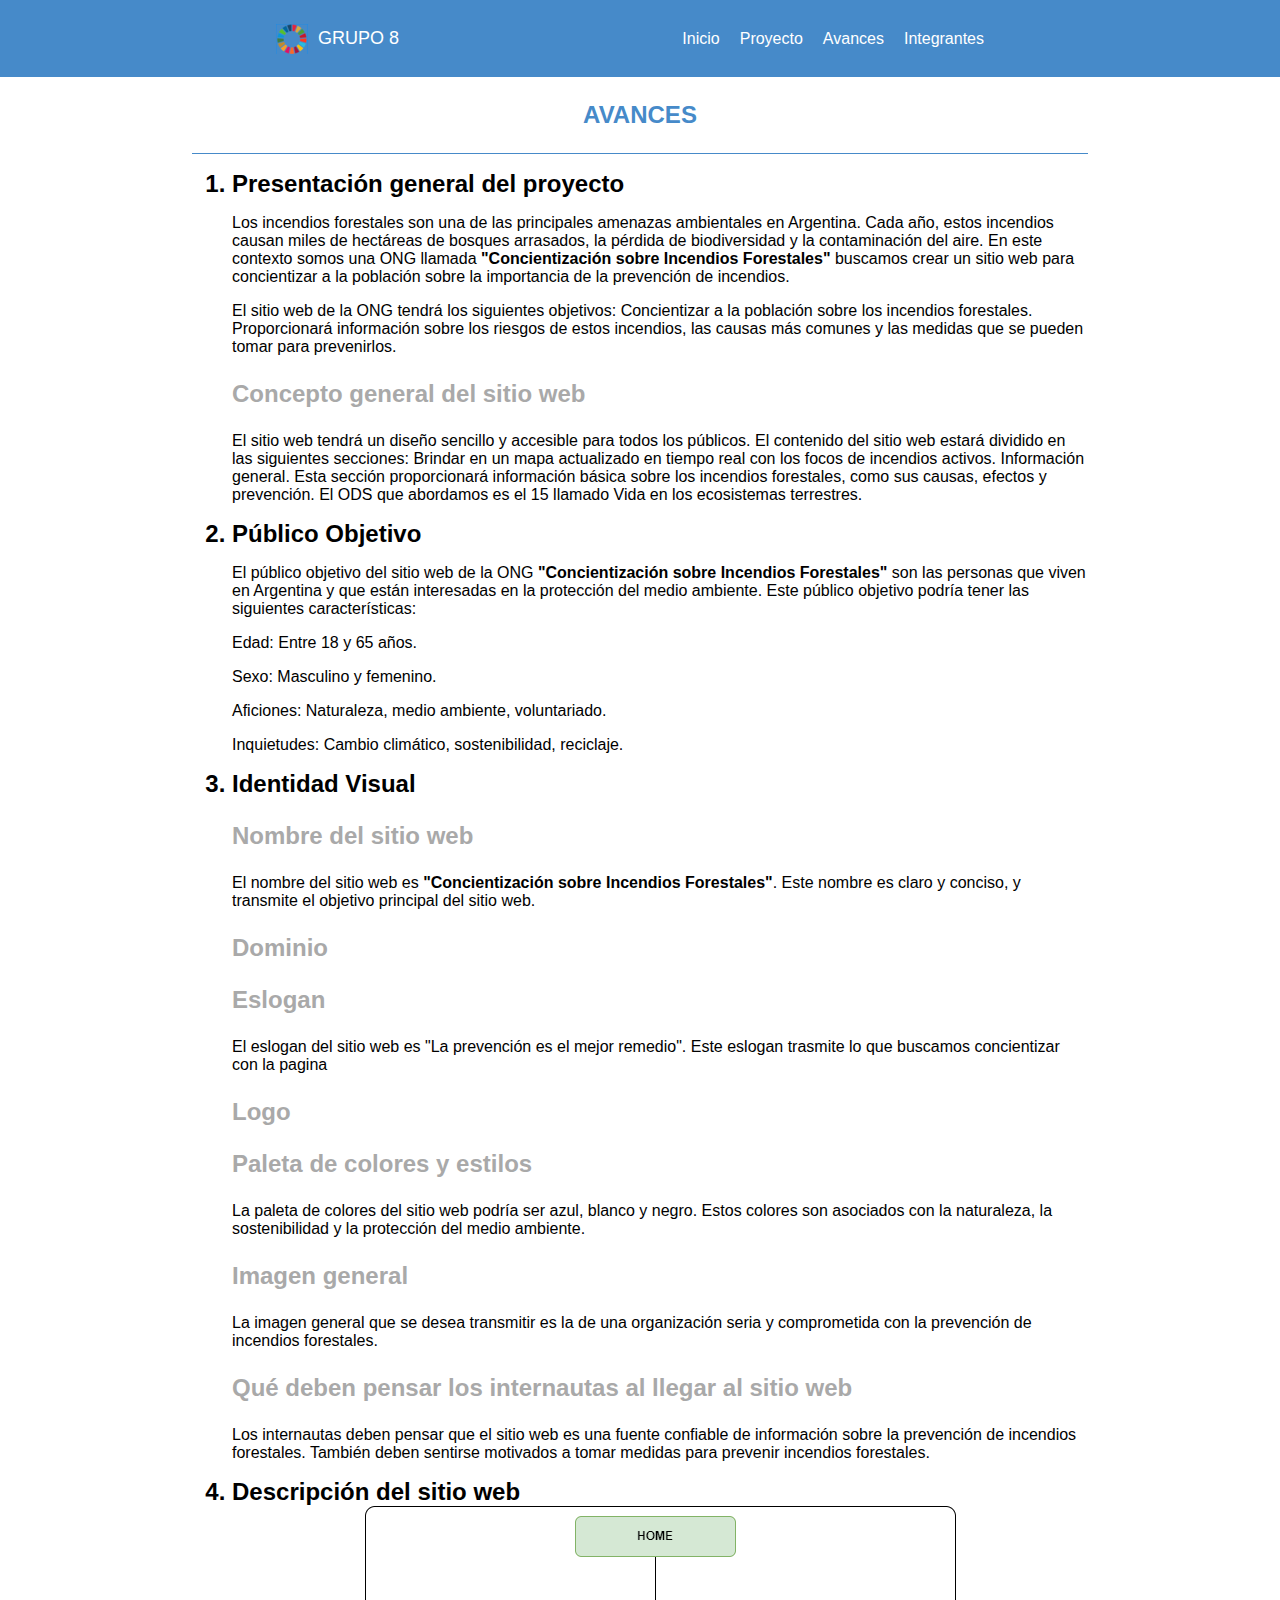
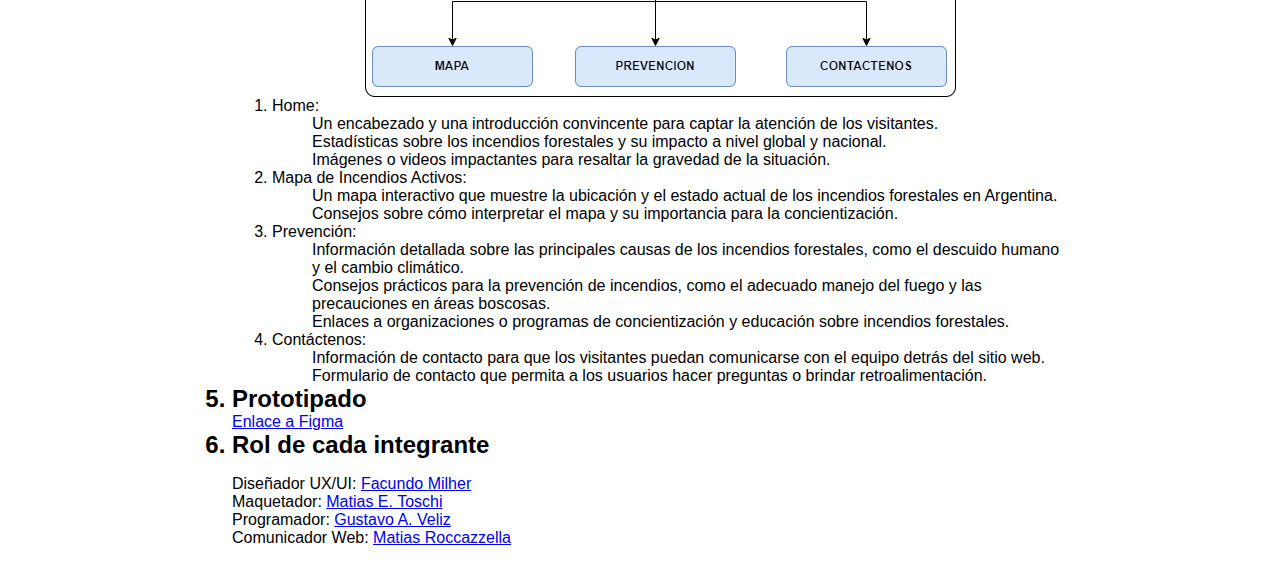
==== pages/avances.html @ ac9d6cea "Se completa seccion avances" ====
<!DOCTYPE html>
<html lang="es">
<head>
    <meta charset="UTF-8">
    <meta name="viewport" content="width=device-width, initial-scale=1.0">
    <meta name="description" content="Trabajo practico grupal, para la materia de diseño y desarrollo web">
    <meta name="keywords" content="diseño web, diseño grafico, trabajo practico, web">
    <meta name="author" content="Grupo 8">

    <title>Grupo 8 - Integrantes</title>

    <link rel="shortcut icon" href="../assets/logo_sustentable.ico">
    <link rel="stylesheet" href="../css/estilos.css">
    <link rel="stylesheet" href="../css/avances.css">
</head>
<body>
    <header>
        <div class="logo">
            <img src="../assets/LogoNavSmall.png" alt="Logo">
            <p class="grupo-text">GRUPO 8</p>
        </div>
        <div class="menu-icon" onclick="toggleMenu()">&#9776;</div>
        <nav class="menu">
            <ul>
                <li><a href="../index.html">Inicio</a></li>
                <li><a href="proyecto.html">Proyecto</a></li>
                <li><a href="avances.html">Avances</a></li>
                <li><a href="integrantes.html">Integrantes</a></li>
            </ul>
        </nav>
    </header>
    <main class="content-avances">
        <p class="titulo-avances">AVANCES</p>
        <hr>
        <ol>
            <li class="lista-titulo-principal">Presentaci&oacute;n general del proyecto</li>
            <p>Los incendios forestales son una de las principales amenazas ambientales en Argentina. Cada a&ntilde;o, estos incendios causan miles de hect&aacute;reas de bosques arrasados, la p&eacute;rdida de biodiversidad y la contaminaci&oacute;n del aire. En este contexto somos una ONG  llamada <strong>"Concientizaci&oacute;n sobre Incendios Forestales"</strong> buscamos crear un sitio web para concientizar a la poblaci&oacute;n sobre la importancia de la prevenci&oacute;n de incendios.</p>
                El sitio web de la ONG tendr&aacute; los siguientes objetivos:
                Concientizar a la poblaci&oacute;n sobre los incendios forestales. Proporcionar&aacute; informaci&oacute;n sobre los riesgos de estos incendios, las causas m&aacute;s comunes y las medidas que se pueden tomar para prevenirlos.
                <p class="lista-titulo-secundario">Concepto general del sitio web</p>
                El sitio web tendr&aacute; un dise&ntilde;o sencillo y accesible para todos los públicos. El contenido del sitio web estar&aacute; dividido en las siguientes secciones:
                Brindar en un mapa actualizado en tiempo real con los focos de incendios activos.
                Informaci&oacute;n general. Esta secci&oacute;n proporcionar&aacute; informaci&oacute;n b&aacute;sica sobre los incendios forestales, como sus causas, efectos y prevenci&oacute;n.
                El ODS que abordamos es el 15 llamado Vida en los ecosistemas terrestres.</p>
            <li class="lista-titulo-principal">P&uacute;blico Objetivo</li>
            <p>El público objetivo del sitio web de la ONG <strong>"Concientizaci&oacute;n sobre Incendios Forestales"</strong> son las personas que viven en Argentina y que est&aacute;n interesadas en la protecci&oacute;n del medio ambiente. Este público objetivo podr&iacute;a tener las siguientes caracter&iacute;sticas:
            <p> Edad: Entre 18 y 65 a&ntilde;os.</p>
            <p>Sexo: Masculino y femenino.</p>
            <p>Aficiones: Naturaleza, medio ambiente, voluntariado.</p>
            <p>Inquietudes: Cambio clim&aacute;tico, sostenibilidad, reciclaje.</p>
            <li class="lista-titulo-principal">Identidad Visual</li>
            <p class="lista-titulo-secundario">Nombre del sitio web</p>
            <p>El nombre del sitio web es <strong>"Concientizaci&oacute;n sobre Incendios Forestales"</strong>. Este nombre es claro y conciso, y transmite el objetivo principal del sitio web.</p>
            <p class="lista-titulo-secundario">Dominio</p>
            <p class="lista-titulo-secundario">Eslogan</p>
            <p>El eslogan del sitio web  es "La prevenci&oacute;n es el mejor remedio". Este eslogan trasmite lo que buscamos concientizar con la pagina</p>
            <p class="lista-titulo-secundario">Logo</p> 
            <p class="lista-titulo-secundario">Paleta de colores y estilos</p>
            <p>La paleta de colores del sitio web podr&iacute;a ser azul, blanco y negro. Estos colores son asociados con la naturaleza, la sostenibilidad y la protecci&oacute;n del medio ambiente.</p>
            <p class="lista-titulo-secundario">Imagen general</p>
            <p>La imagen general que se desea transmitir es la de una organizaci&oacute;n seria y comprometida con la prevenci&oacute;n de incendios forestales.</p>
            <p class="lista-titulo-secundario">Qu&eacute; deben pensar los internautas al llegar al sitio web</p>
            <p>Los internautas deben pensar que el sitio web es una fuente confiable de informaci&oacute;n sobre la prevenci&oacute;n de incendios forestales. Tambi&eacute;n deben sentirse motivados a tomar medidas para prevenir incendios forestales.</p>
            <li class="lista-titulo-principal">Descripci&oacute;n del sitio web</li>
            
            <div style="display: flex; justify-content: center;">
                <img class="responsive-img" src="../assets/avances/mapa.png" alt="Mapa del sitio">
            </div>
            <ol>
                <li>Home:</li>
                <ol>
                    <li style="list-style: none">Un encabezado y una introducci&oacute;n convincente para captar la atenci&oacute;n de los visitantes.</li>
                    <li style="list-style: none">Estad&iacute;sticas sobre los incendios forestales y su impacto a nivel global y nacional.</li>
                    <li style="list-style: none">Im&aacute;genes o videos impactantes para resaltar la gravedad de la situaci&oacute;n.</li>
                </ol>
                <li>Mapa de Incendios Activos:</li>
                <ol>
                    <li style="list-style: none">Un mapa interactivo que muestre la ubicaci&oacute;n y el estado actual de los incendios forestales en Argentina.</li>
                    <li style="list-style: none">Consejos sobre c&oacute;mo interpretar el mapa y su importancia para la concientizaci&oacute;n.</li>
                </ol>
                <li>Prevenci&oacute;n:</li>
                <ol>
                    <li style="list-style: none">Informaci&oacute;n detallada sobre las principales causas de los incendios forestales, como el descuido humano y el cambio clim&aacute;tico.</li>
                    <li style="list-style: none">Consejos pr&aacute;cticos para la prevenci&oacute;n de incendios, como el adecuado manejo del fuego y las precauciones en &aacute;reas boscosas.</li>
                    <li style="list-style: none">Enlaces a organizaciones o programas de concientizaci&oacute;n y educaci&oacute;n sobre incendios forestales.</li>
                </ol>
                <li>Cont&aacute;ctenos:</li>
                <ol>
                    <li style="list-style: none">Informaci&oacute;n de contacto para que los visitantes puedan comunicarse con el equipo detr&aacute;s del sitio web.</li>
                    <li style="list-style: none">Formulario de contacto que permita a los usuarios hacer preguntas o brindar retroalimentaci&oacute;n.</li>
                </ol>
            </ol>
            
            <li class="lista-titulo-principal">Prototipado</li>
            <a href="https://www.figma.com/file/qjze5Az1dsorcEh6qbTy0T/Untitled?type=design&node-id=0-1&mode=design&t=a0v1DqFmJEckrL65-0" target="_blank">Enlace a Figma</a>
            <li class="lista-titulo-principal">Rol de cada integrante</li>
            <p>
                Diseñador UX/UI: <a href="https://facumilher.github.io/CVFacundo-Milher/" target="_blank">Facundo Milher</a><br />
                Maquetador: <a href="https://mtoschiuade.github.io/matiasCV2023DesaWebC2/" target="_blank">Matias E. Toschi</a><br />
                Programador: <a href="https://gveliz2000.github.io/curriculum/" target="_blank">Gustavo A. Veliz</a><br />
                Comunicador Web: <a href="https://mroccazzella.github.io/CV-MatiasRoccazzella/" target="_blank">Matias Roccazzella</a> 
            </p>
        </ol>
    </main>

    <script>
        function toggleMenu() {
            var menu = document.querySelector(".menu");
            menu.classList.toggle("active");
        }
    </script>
</body>
</html>
---- css/estilos.css ----
body {
    margin: 0;
    padding: 0;
    font-family: Arial, sans-serif;
}

header {
    background-color: #468AC9;
    color: #fff;
    padding: 10px 0;
    display: flex;
    justify-content: space-between;
    align-items: center;
    padding-right: 20%;
    padding-left: 20%;
}

.logo {
    display: flex;
    align-items: center;
    margin-left: 20px;
}

.logo img {
    max-width: 100%; /* Hacer el logo responsive */
    margin-right: 10px; /* Espacio entre la imagen y el texto */
}

nav {
    margin-right: 20px;
}

ul {
    list-style: none;
    padding: 0;
    display: flex;
}

li {
    margin-right: 20px;
}

/* Cambio de color al pasar el mouse */
li a:hover {
    color: #000; /* Color de fuente negro al pasar el mouse */
}

li a {
    text-decoration: none;
    color: #fff; /* Color de fuente blanco */
    transition: color 0.3s; /* Transición para el cambio de color al pasar el mouse */
}

.menu-icon {
    display: none;
    cursor: pointer;
}

/* Estilo para el contenido general */
.content {
    width: 60%; /* Ajuste para la versión de escritorio */
    margin: 0 auto; /* Centrar el contenido */
    padding: 20px;
}

 /* Estilo para la imagen responsive */
 .responsive-img {
    max-width: 100%;
    height: auto;
}

.grupo-text{
    font-size: large;
}

@media (max-width: 768px) {
    header {
        flex-direction: column;
        text-align: center;
    }
    
    .logo {
        margin: 0;
    }
    
    nav {
        margin: 10px 0;
    }
    
    ul {
        flex-direction: column;
        align-items: center;
    }
    
    li {
        margin: 10px 0;
        color: black;
    }
    
    .menu-icon {
        display: block;
    }
    
    .menu {
        display: none;
        width: 100%; /* Ajuste para dispositivos móviles */
    }
    
    .menu.active {
        display: block;
    }
}
---- css/avances.css ----
.titulo-avances{
    font-size: x-large;
    color: #468AC9;
    font-weight: bold;
    margin-top: 2re;
    text-align: center;
}

hr{
    height: 1px;
    background-color: #468AC9;
    border: none;
}

.content-avances{
    width: 70%;
    margin: 0 auto; /* Centrar todo el contenido horizontalmente */ 
}

.lista-titulo-principal{
    font-weight: bold;
    font-size: x-large;
}

.lista-titulo-secundario{
    color: darkgray;
    font-weight: bold;
    font-size: 1.5rem;
}

@media (max-width: 768px) {
    .content-avances {
        width: 90%;
    }

    .titulo-avances{
        font-size: x-large;
    }

    .lista-titulo-principal{
        font-size: large;
    }

    .lista-titulo-secundario{
        font-size: 1rem;
    }
}
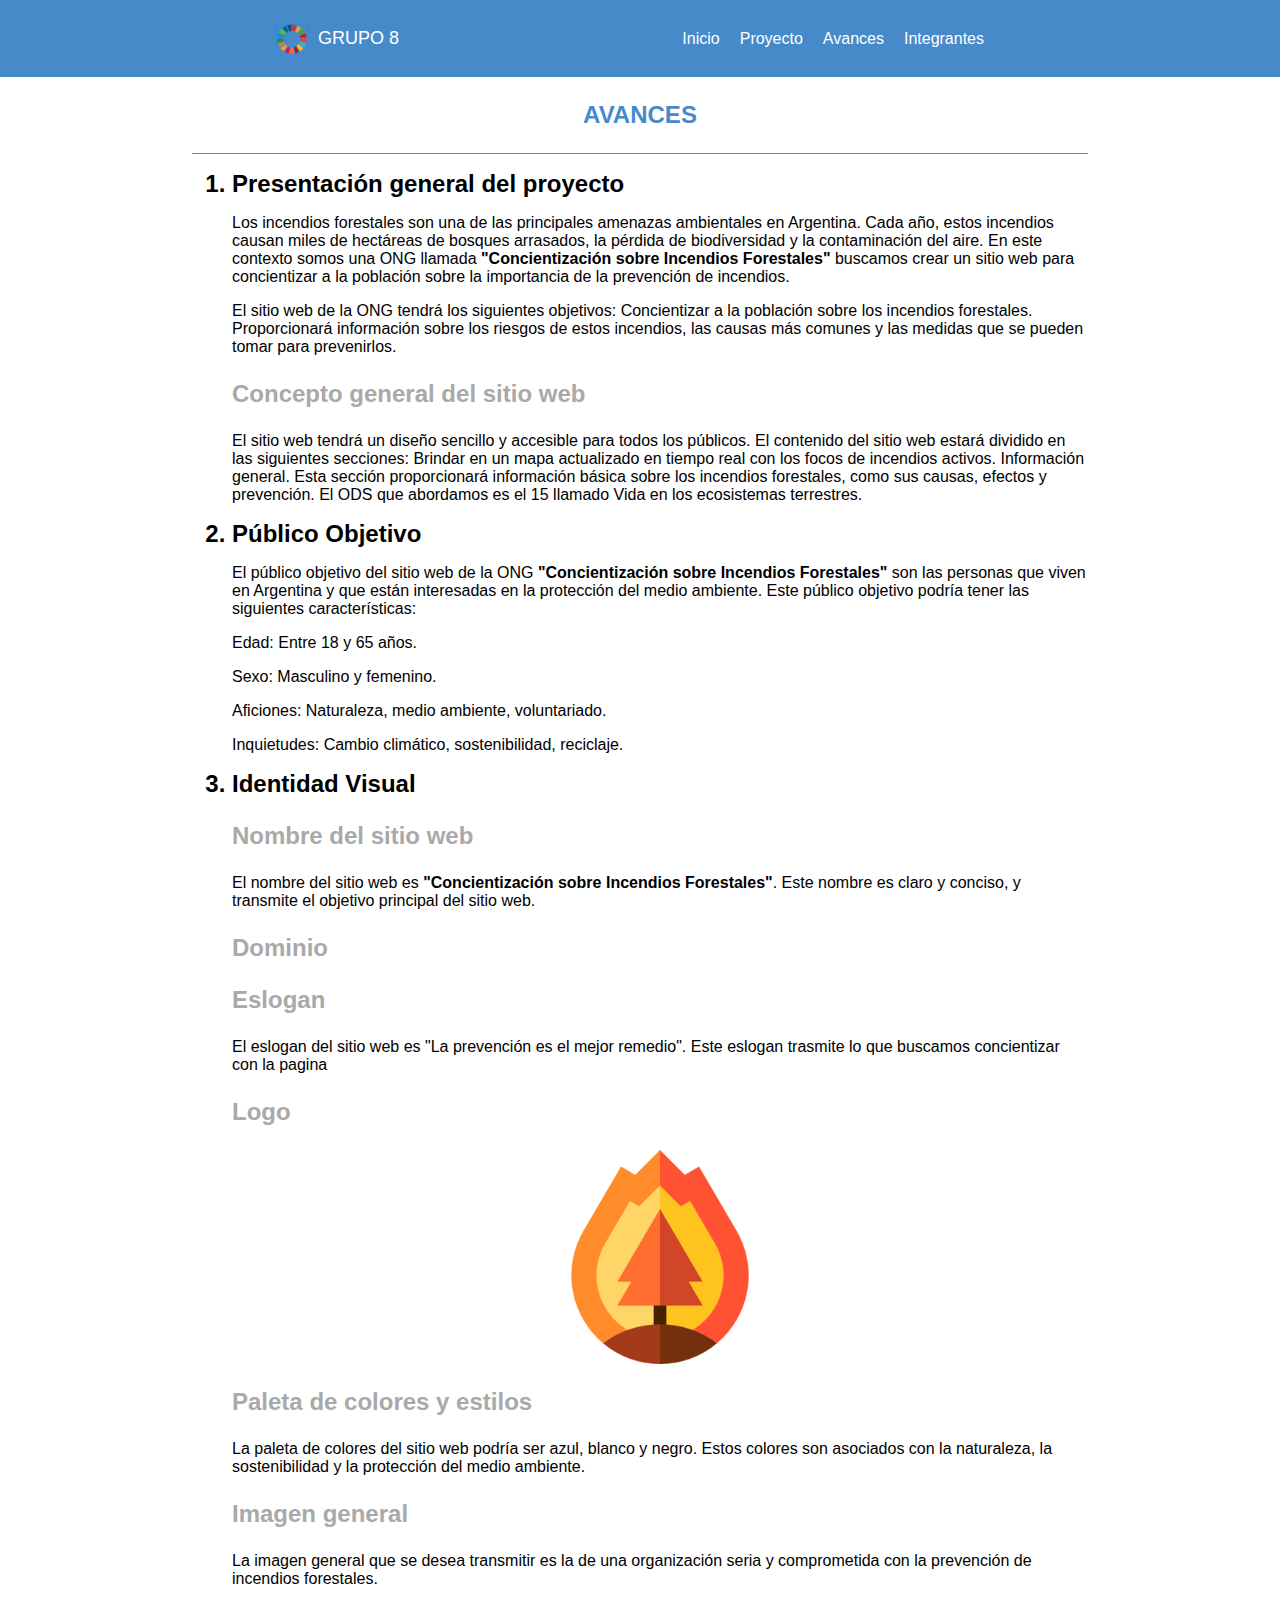
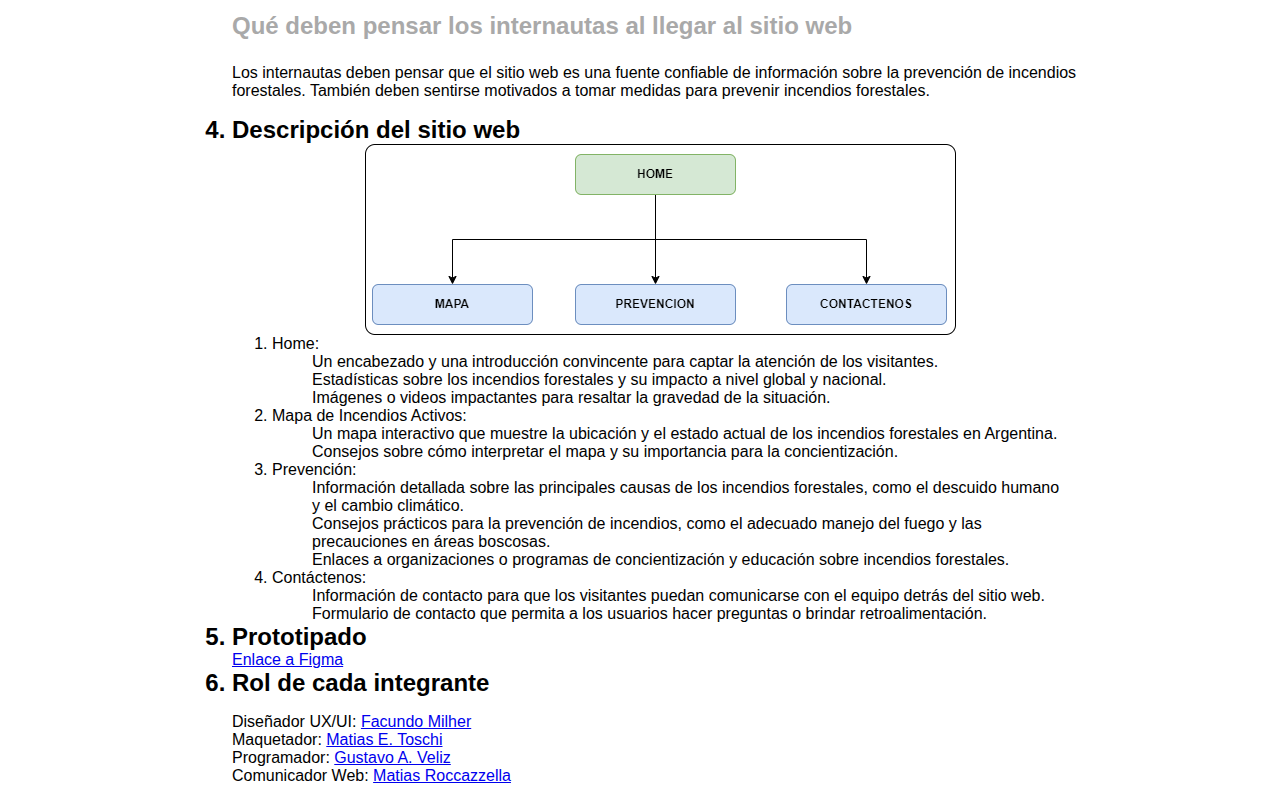
==== commit 4dd00815: "Se añade lgo en avances.html" ====
--- a/pages/avances.html
+++ b/pages/avances.html
@@ -54,7 +54,10 @@
             <p class="lista-titulo-secundario">Dominio</p>
             <p class="lista-titulo-secundario">Eslogan</p>
             <p>El eslogan del sitio web  es "La prevenci&oacute;n es el mejor remedio". Este eslogan trasmite lo que buscamos concientizar con la pagina</p>
-            <p class="lista-titulo-secundario">Logo</p> 
+            <p class="lista-titulo-secundario">Logo</p>
+            <div style="display: flex; justify-content: center;">
+                <img class="responsive-img-logo" src="../assets/avances/logoProyecto.png" alt="logo aplicación">
+            </div>
             <p class="lista-titulo-secundario">Paleta de colores y estilos</p>
             <p>La paleta de colores del sitio web podr&iacute;a ser azul, blanco y negro. Estos colores son asociados con la naturaleza, la sostenibilidad y la protecci&oacute;n del medio ambiente.</p>
             <p class="lista-titulo-secundario">Imagen general</p>
--- a/css/estilos.css
+++ b/css/estilos.css
@@ -69,6 +69,11 @@
     height: auto;
 }
 
+.responsive-img-logo {
+    max-width: 25%;
+    height: auto;
+}
+
 .grupo-text{
     font-size: large;
 }
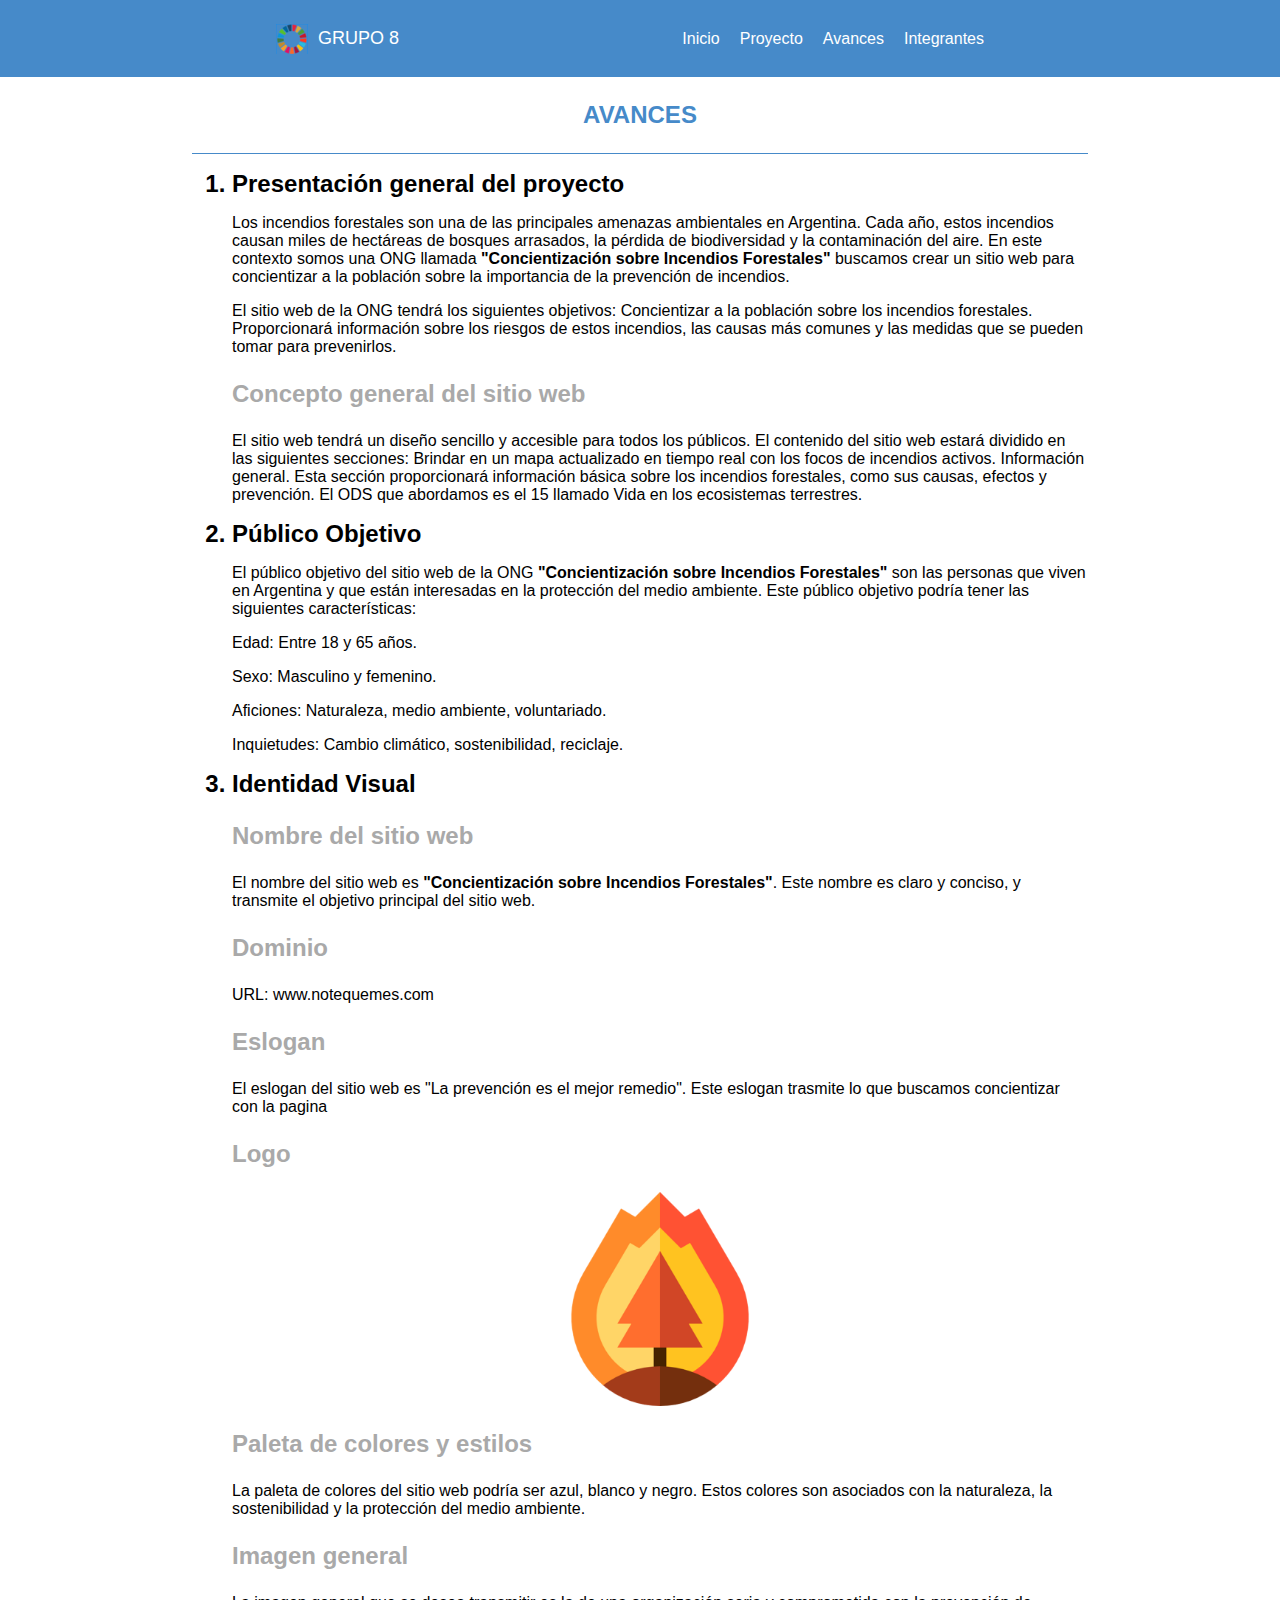
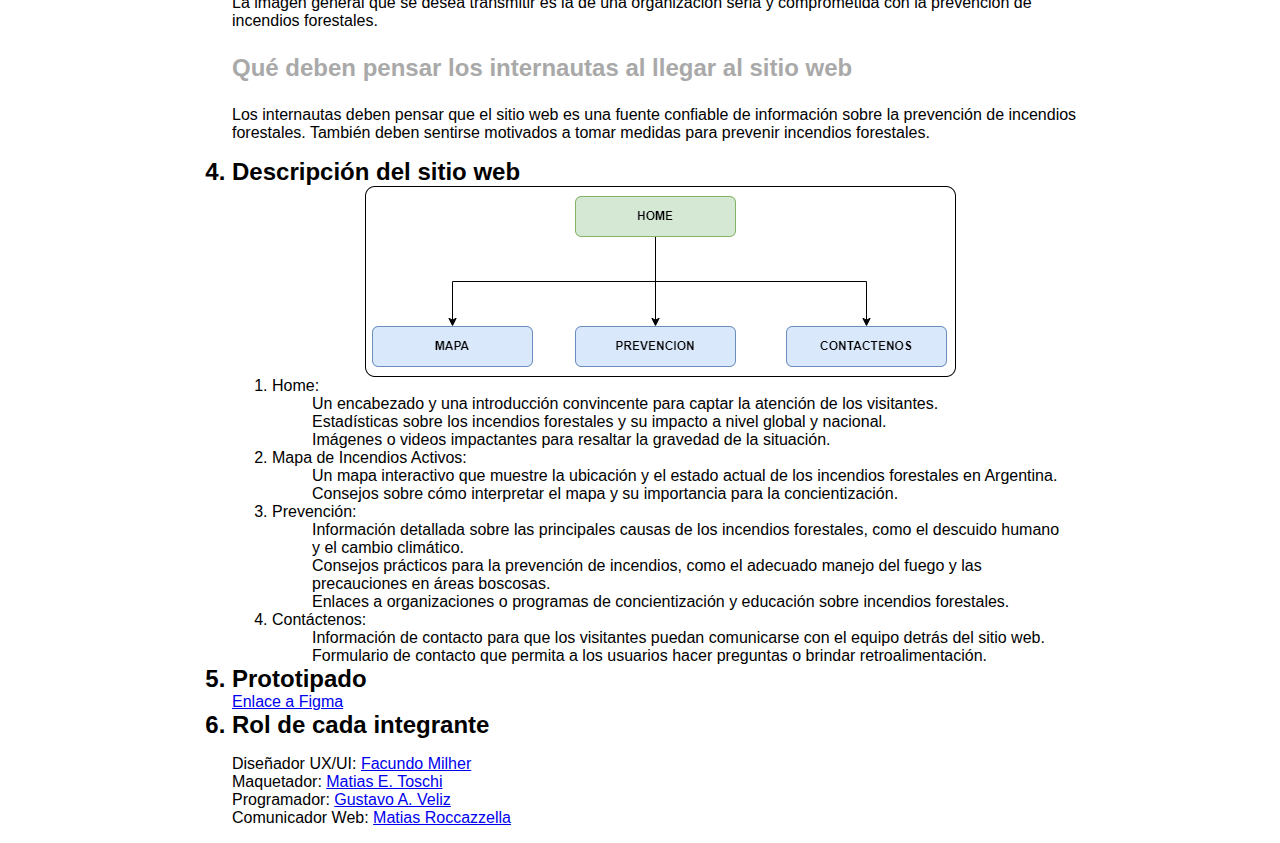
==== commit b36871d3: "Se añade dominio en avences.html" ====
--- a/pages/avances.html
+++ b/pages/avances.html
@@ -52,6 +52,7 @@
             <p class="lista-titulo-secundario">Nombre del sitio web</p>
             <p>El nombre del sitio web es <strong>"Concientizaci&oacute;n sobre Incendios Forestales"</strong>. Este nombre es claro y conciso, y transmite el objetivo principal del sitio web.</p>
             <p class="lista-titulo-secundario">Dominio</p>
+            <p>URL: www.notequemes.com</p>
             <p class="lista-titulo-secundario">Eslogan</p>
             <p>El eslogan del sitio web  es "La prevenci&oacute;n es el mejor remedio". Este eslogan trasmite lo que buscamos concientizar con la pagina</p>
             <p class="lista-titulo-secundario">Logo</p>
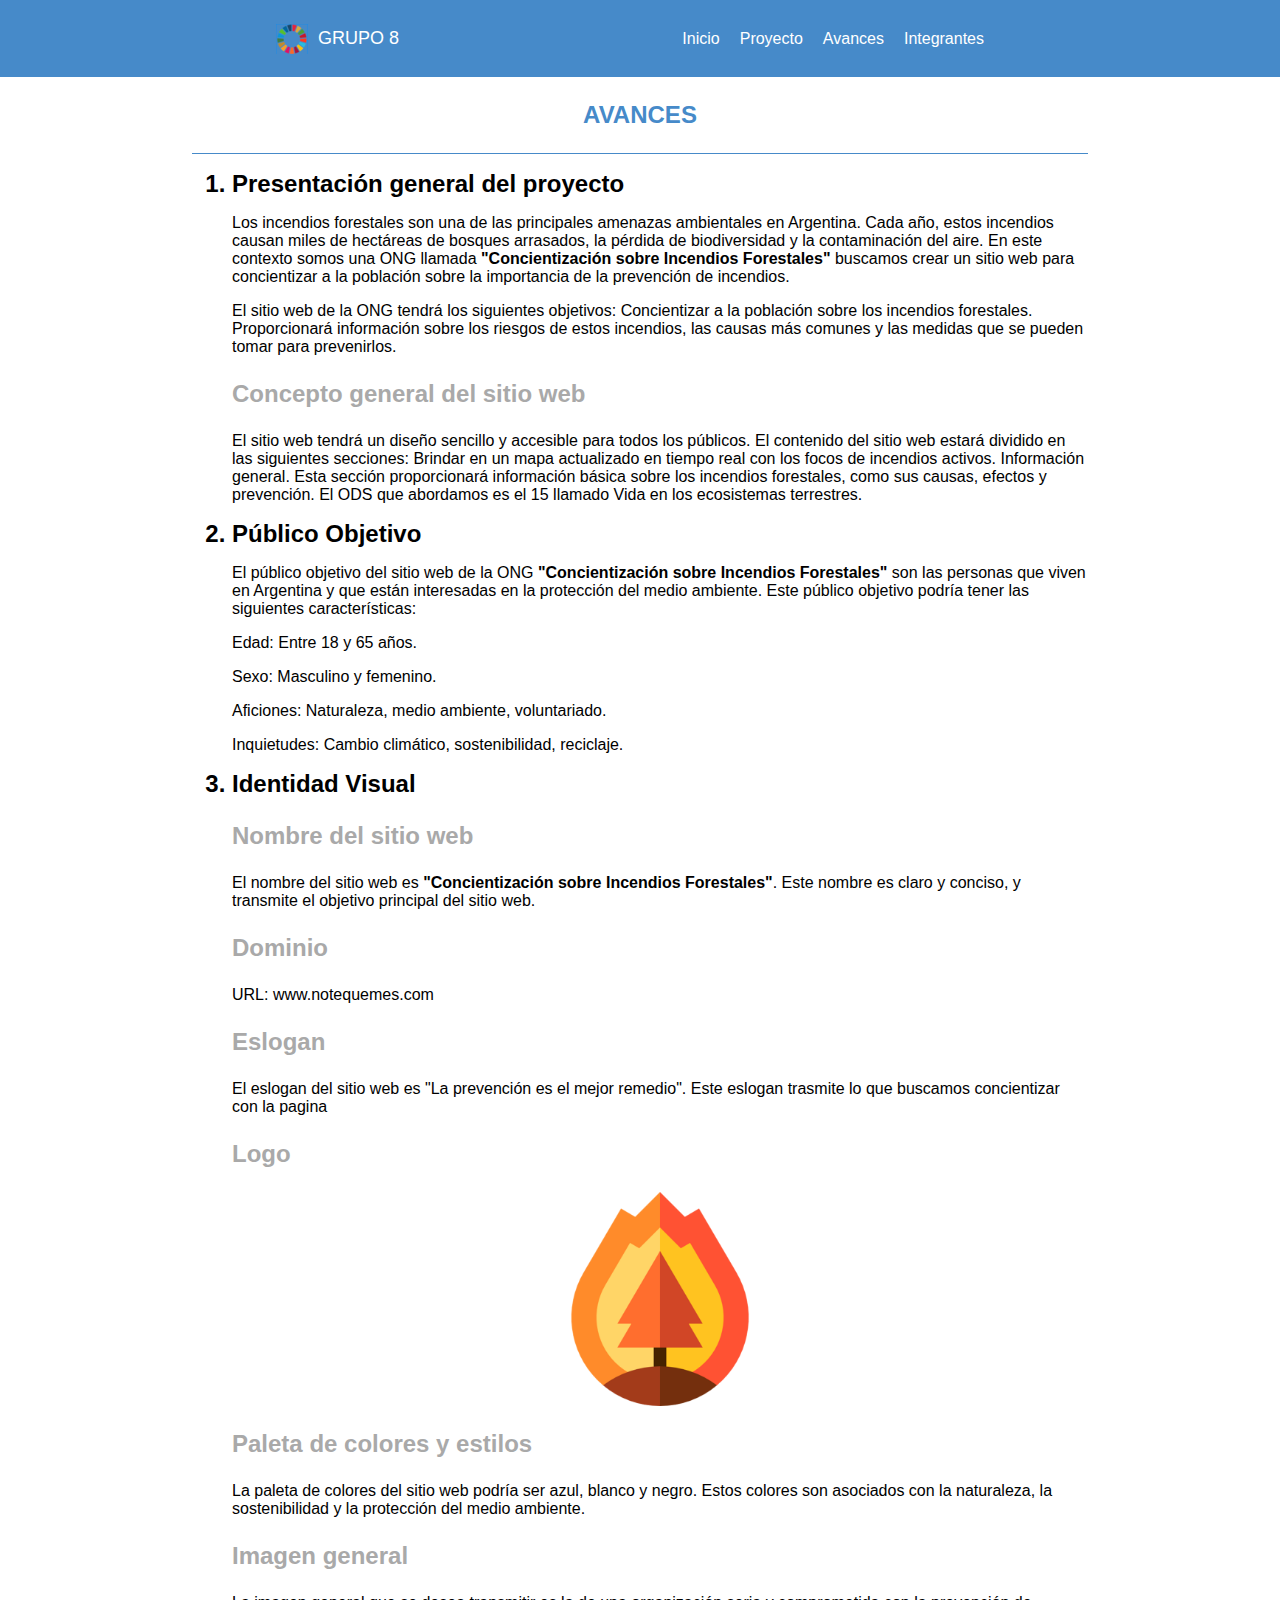
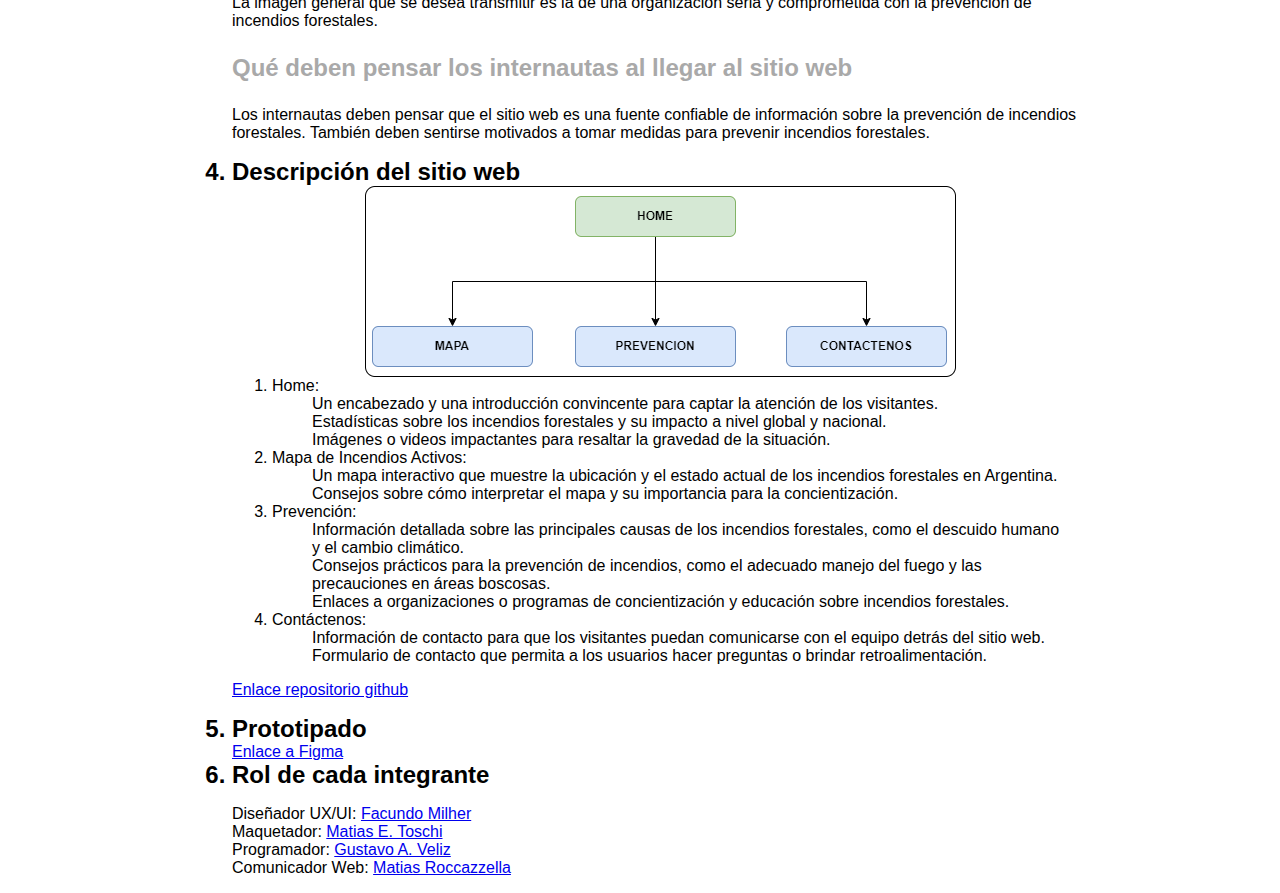
==== commit 7d8456e6: "Se añade a href al link del sitio" ====
--- a/pages/avances.html
+++ b/pages/avances.html
@@ -94,7 +94,7 @@
                     <li style="list-style: none">Formulario de contacto que permita a los usuarios hacer preguntas o brindar retroalimentaci&oacute;n.</li>
                 </ol>
             </ol>
-            
+            <p><a href="https://github.com/MToschiUade/tpo-desa-web-G8">Enlace repositorio github</a></p>
             <li class="lista-titulo-principal">Prototipado</li>
             <a href="https://www.figma.com/file/qjze5Az1dsorcEh6qbTy0T/Untitled?type=design&node-id=0-1&mode=design&t=a0v1DqFmJEckrL65-0" target="_blank">Enlace a Figma</a>
             <li class="lista-titulo-principal">Rol de cada integrante</li>
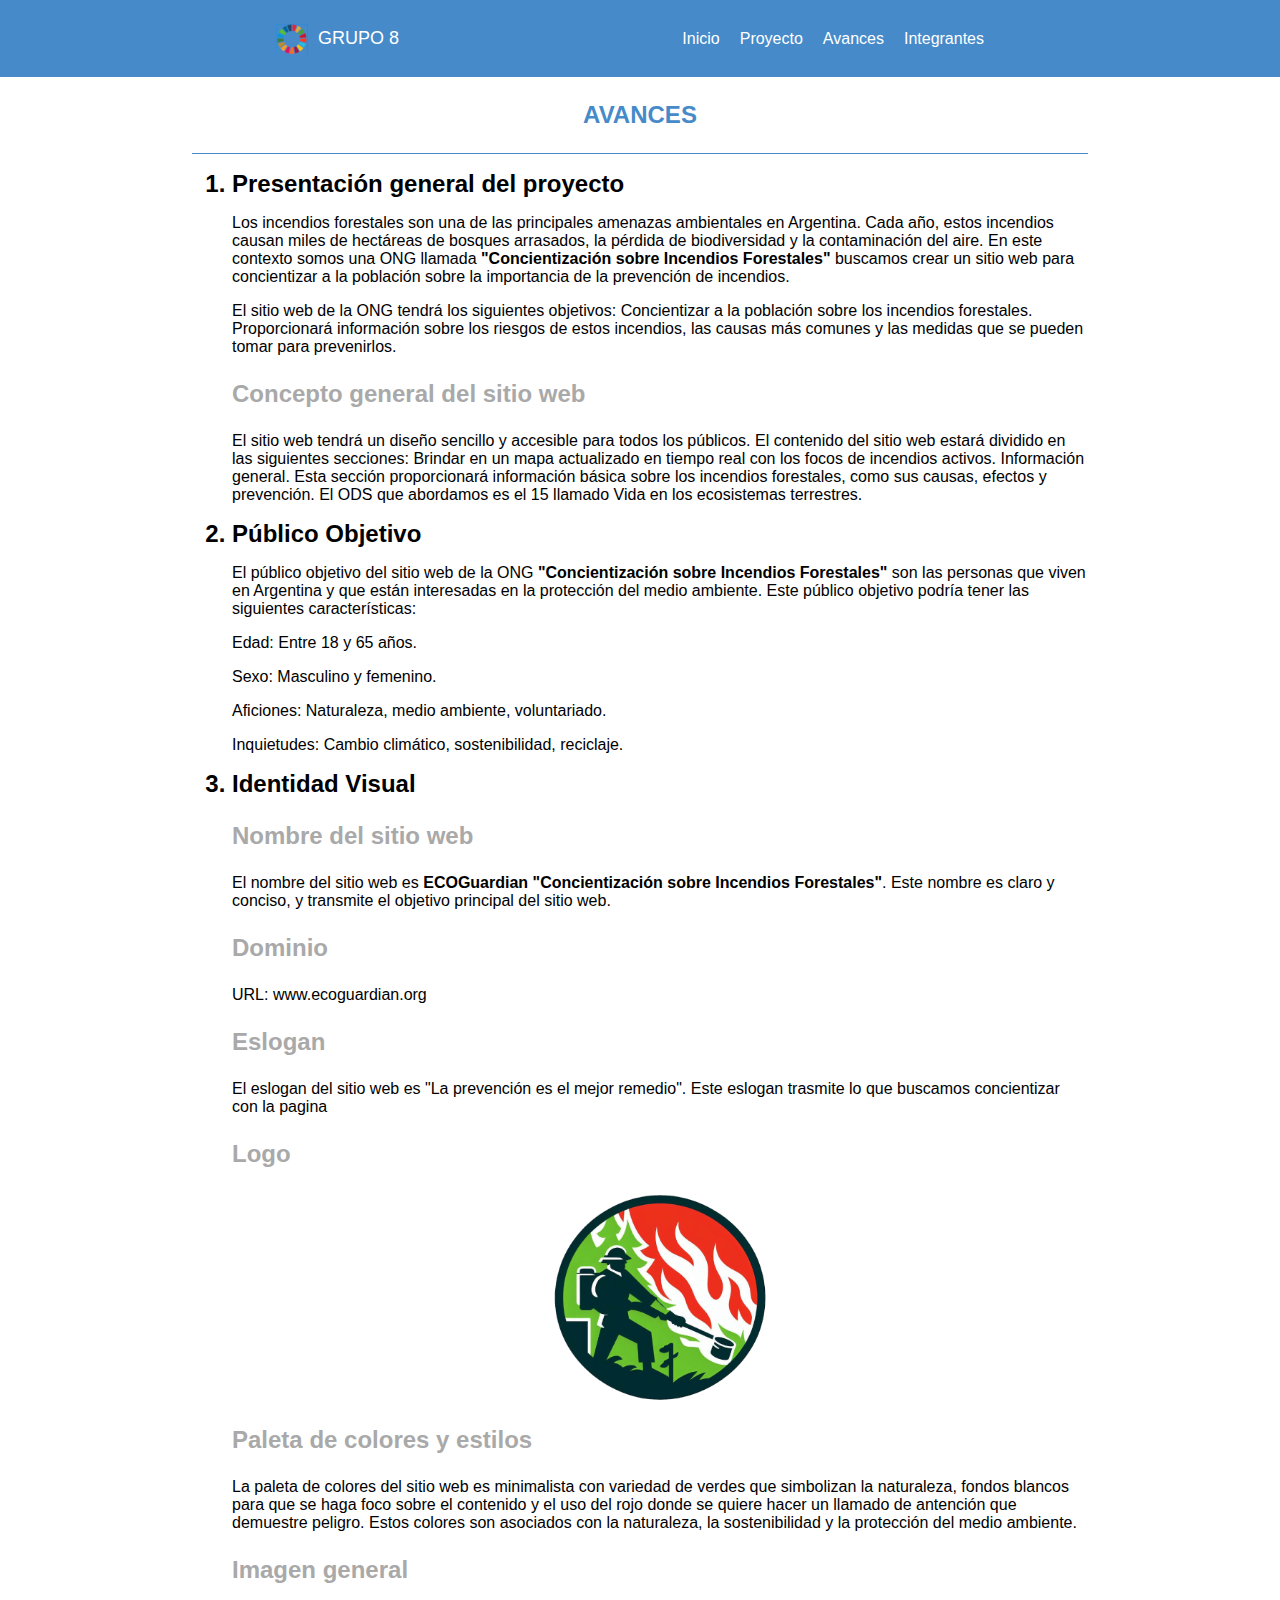
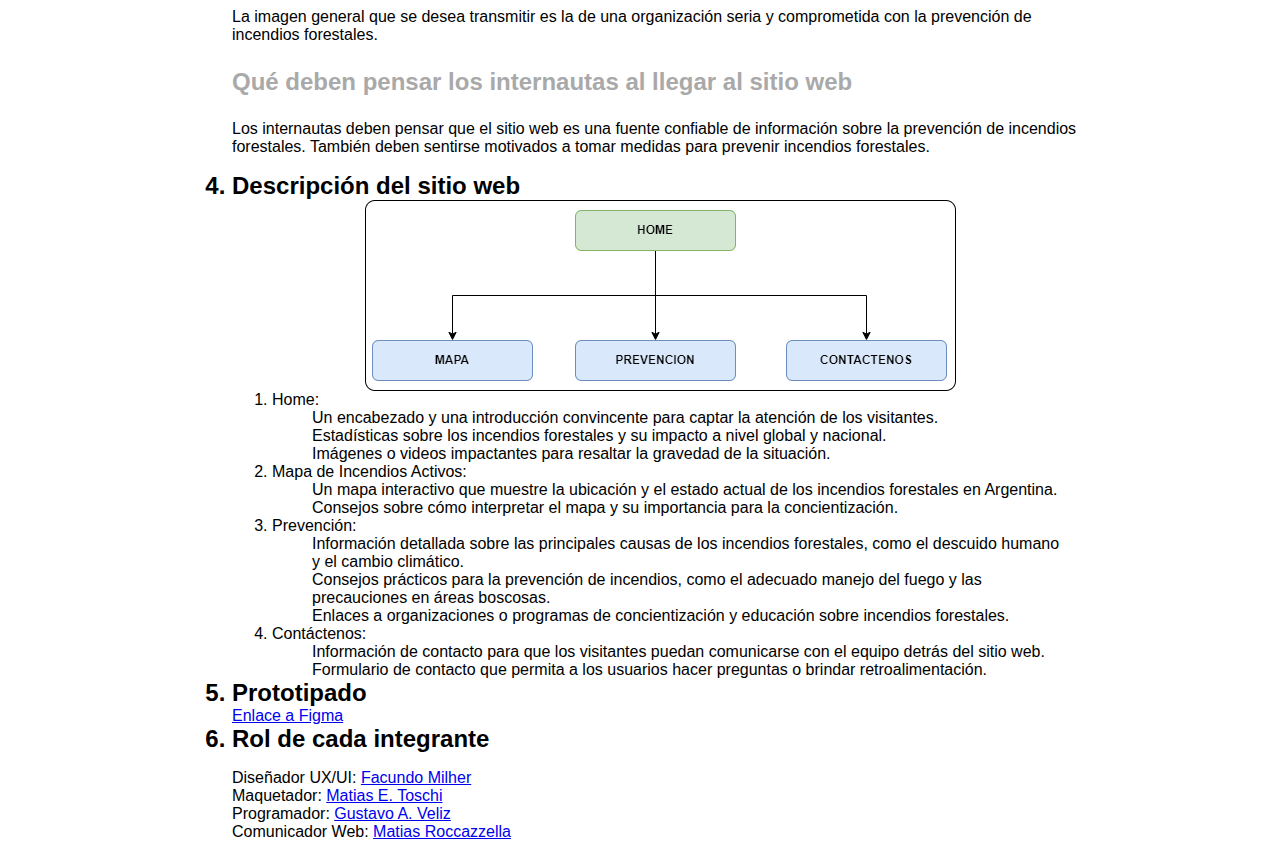
==== commit 99a3c417: "actualizacion de avance" ====
--- a/pages/avances.html
+++ b/pages/avances.html
@@ -50,17 +50,17 @@
             <p>Inquietudes: Cambio clim&aacute;tico, sostenibilidad, reciclaje.</p>
             <li class="lista-titulo-principal">Identidad Visual</li>
             <p class="lista-titulo-secundario">Nombre del sitio web</p>
-            <p>El nombre del sitio web es <strong>"Concientizaci&oacute;n sobre Incendios Forestales"</strong>. Este nombre es claro y conciso, y transmite el objetivo principal del sitio web.</p>
+            <p>El nombre del sitio web es <strong>ECOGuardian "Concientizaci&oacute;n sobre Incendios Forestales"</strong>. Este nombre es claro y conciso, y transmite el objetivo principal del sitio web.</p>
             <p class="lista-titulo-secundario">Dominio</p>
-            <p>URL: www.notequemes.com</p>
+            <p>URL: www.ecoguardian.org</p>
             <p class="lista-titulo-secundario">Eslogan</p>
             <p>El eslogan del sitio web  es "La prevenci&oacute;n es el mejor remedio". Este eslogan trasmite lo que buscamos concientizar con la pagina</p>
             <p class="lista-titulo-secundario">Logo</p>
             <div style="display: flex; justify-content: center;">
-                <img class="responsive-img-logo" src="../assets/avances/logoProyecto.png" alt="logo aplicación">
+                <img class="responsive-img-logo" src="../assets/avances/OIG_mediana.png" alt="logo aplicación">
             </div>
             <p class="lista-titulo-secundario">Paleta de colores y estilos</p>
-            <p>La paleta de colores del sitio web podr&iacute;a ser azul, blanco y negro. Estos colores son asociados con la naturaleza, la sostenibilidad y la protecci&oacute;n del medio ambiente.</p>
+            <p>La paleta de colores del sitio web es minimalista con variedad de verdes que simbolizan la naturaleza, fondos blancos para que se haga foco sobre el contenido y el uso del rojo donde se quiere hacer un llamado de antenci&oacute;n que demuestre peligro. Estos colores son asociados con la naturaleza, la sostenibilidad y la protecci&oacute;n del medio ambiente.</p>
             <p class="lista-titulo-secundario">Imagen general</p>
             <p>La imagen general que se desea transmitir es la de una organizaci&oacute;n seria y comprometida con la prevenci&oacute;n de incendios forestales.</p>
             <p class="lista-titulo-secundario">Qu&eacute; deben pensar los internautas al llegar al sitio web</p>
@@ -94,7 +94,7 @@
                     <li style="list-style: none">Formulario de contacto que permita a los usuarios hacer preguntas o brindar retroalimentaci&oacute;n.</li>
                 </ol>
             </ol>
-            <p><a href="https://github.com/MToschiUade/tpo-desa-web-G8">Enlace repositorio github</a></p>
+            
             <li class="lista-titulo-principal">Prototipado</li>
             <a href="https://www.figma.com/file/qjze5Az1dsorcEh6qbTy0T/Untitled?type=design&node-id=0-1&mode=design&t=a0v1DqFmJEckrL65-0" target="_blank">Enlace a Figma</a>
             <li class="lista-titulo-principal">Rol de cada integrante</li>
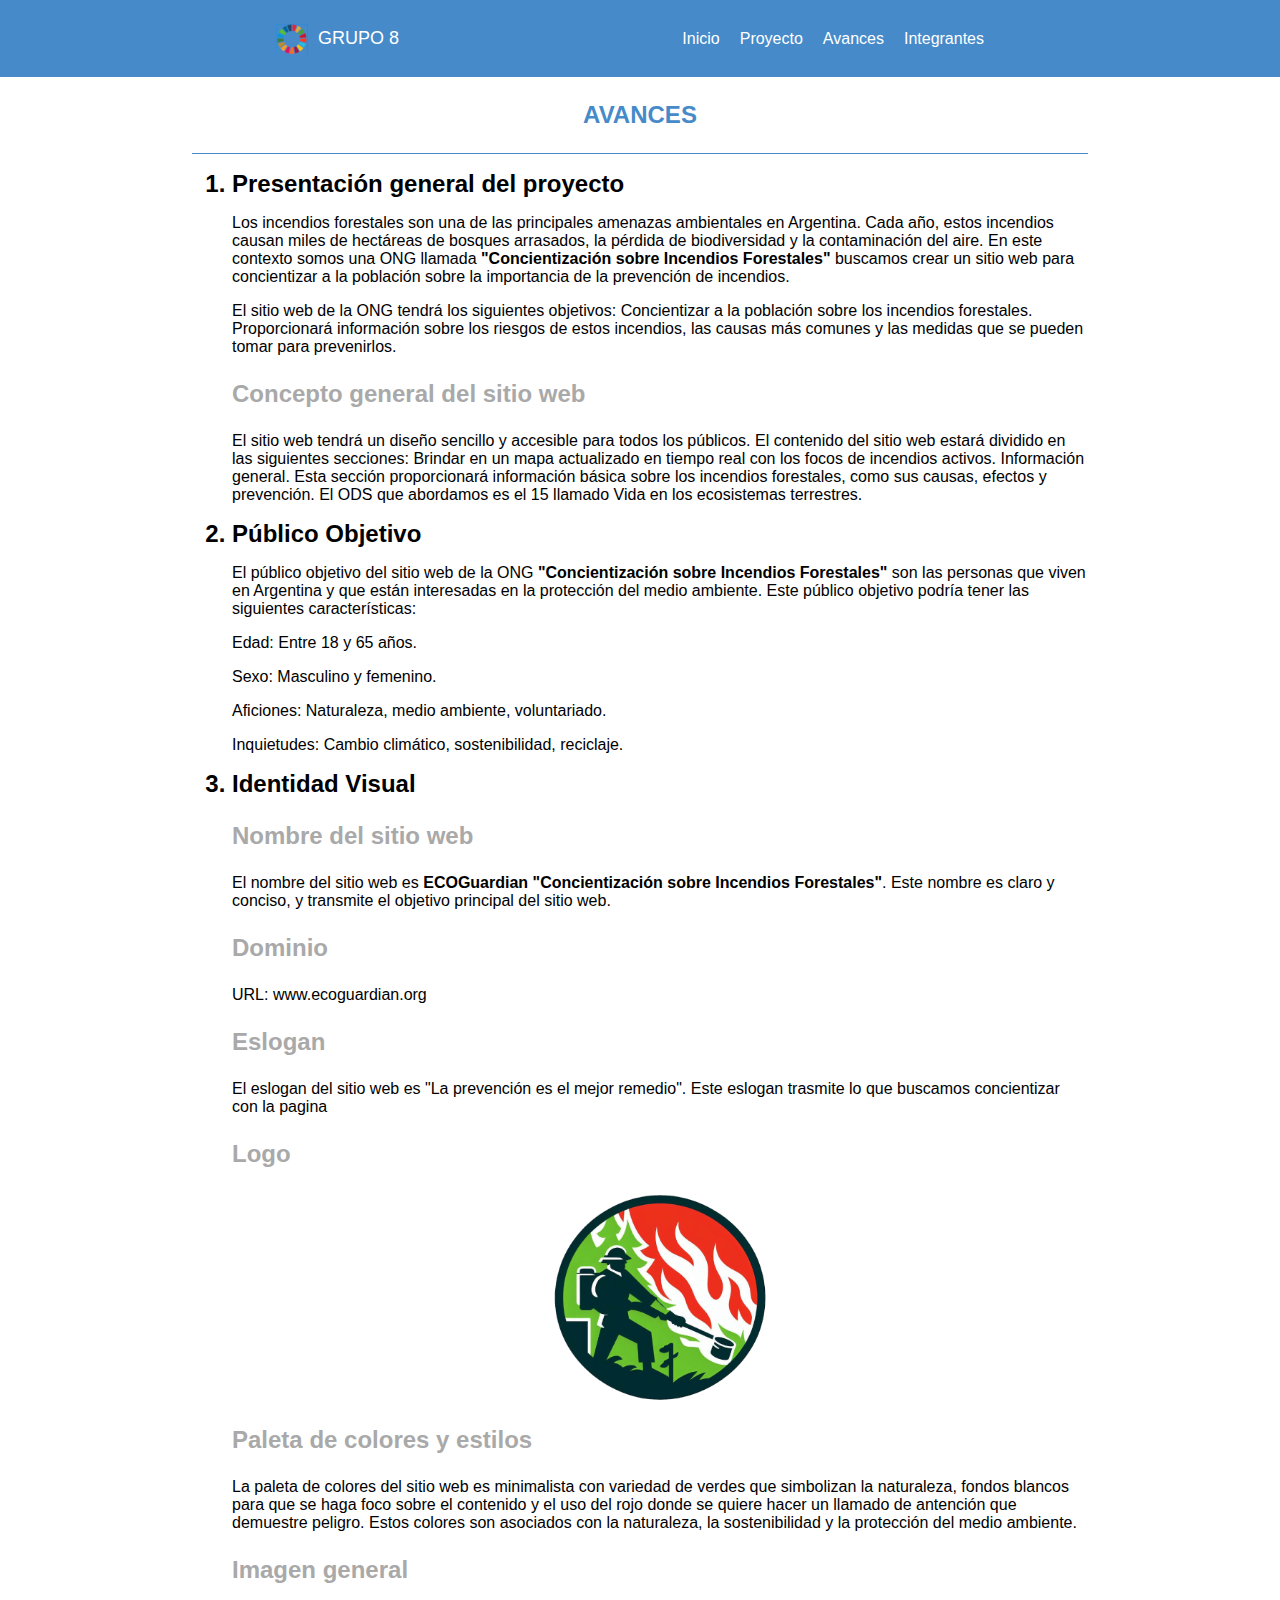
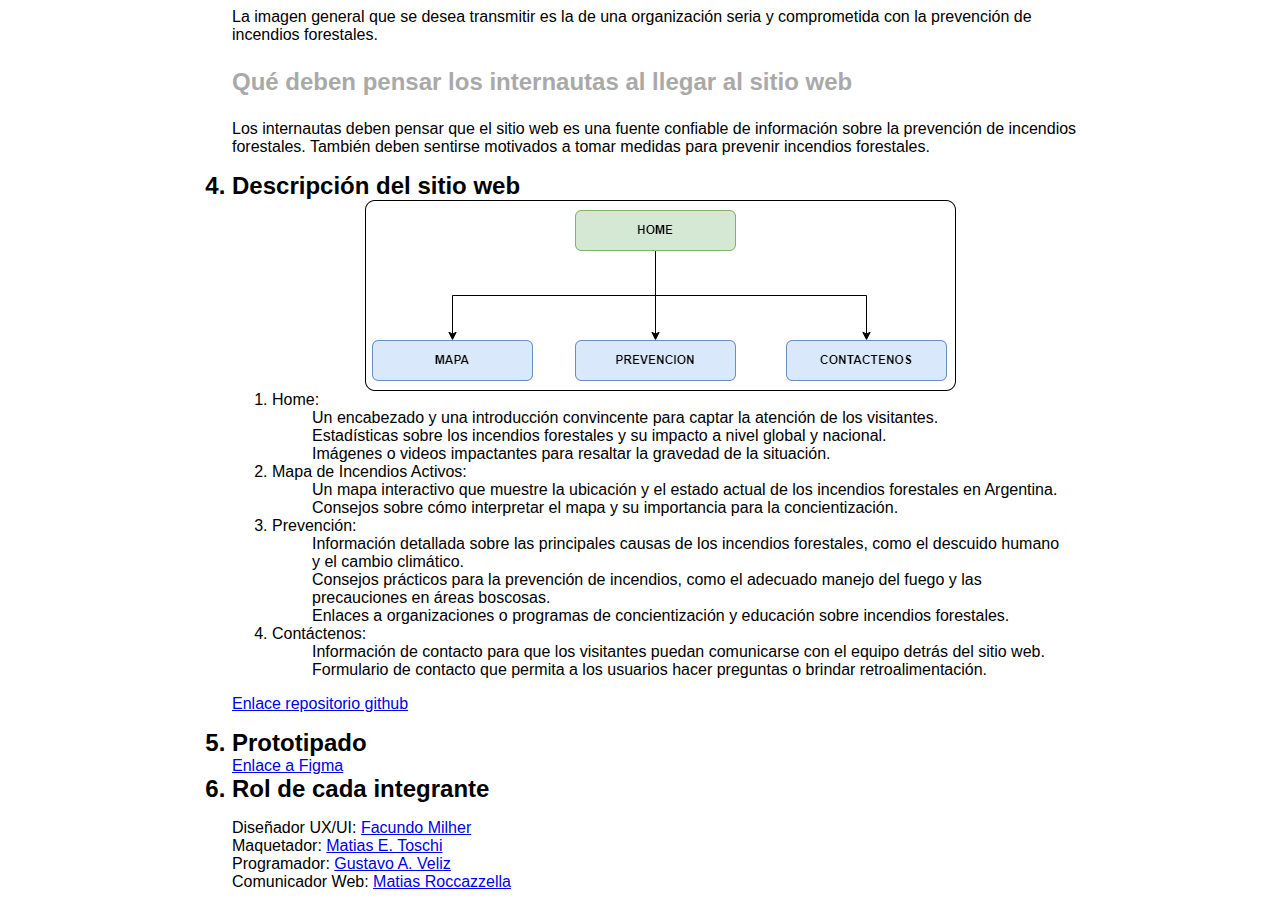
==== commit 62c48825: "Merge branch 'main' of https://github.com/MToschiUade/sitioequipo4" ====
--- a/pages/avances.html
+++ b/pages/avances.html
@@ -94,7 +94,7 @@
                     <li style="list-style: none">Formulario de contacto que permita a los usuarios hacer preguntas o brindar retroalimentaci&oacute;n.</li>
                 </ol>
             </ol>
-            
+            <p><a href="https://github.com/MToschiUade/tpo-desa-web-G8" target="_blank">Enlace repositorio github</a></p>
             <li class="lista-titulo-principal">Prototipado</li>
             <a href="https://www.figma.com/file/qjze5Az1dsorcEh6qbTy0T/Untitled?type=design&node-id=0-1&mode=design&t=a0v1DqFmJEckrL65-0" target="_blank">Enlace a Figma</a>
             <li class="lista-titulo-principal">Rol de cada integrante</li>
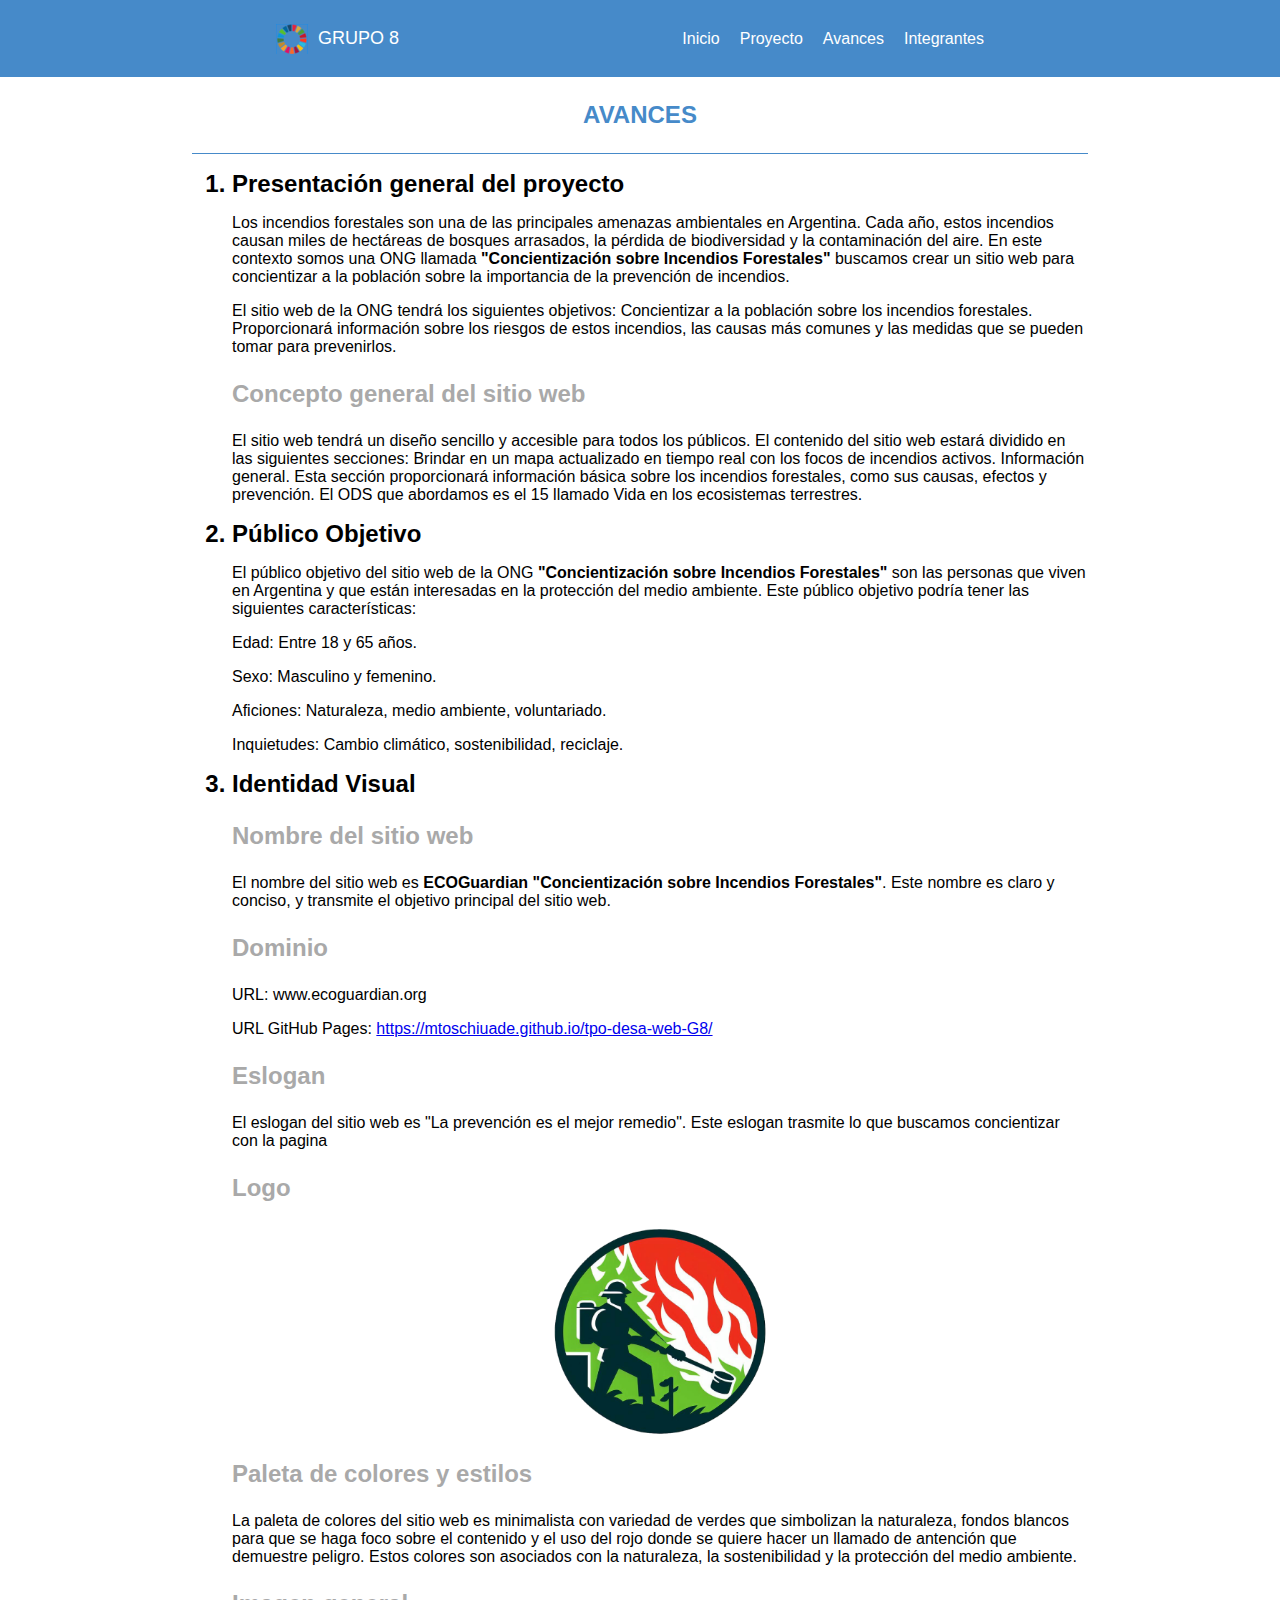
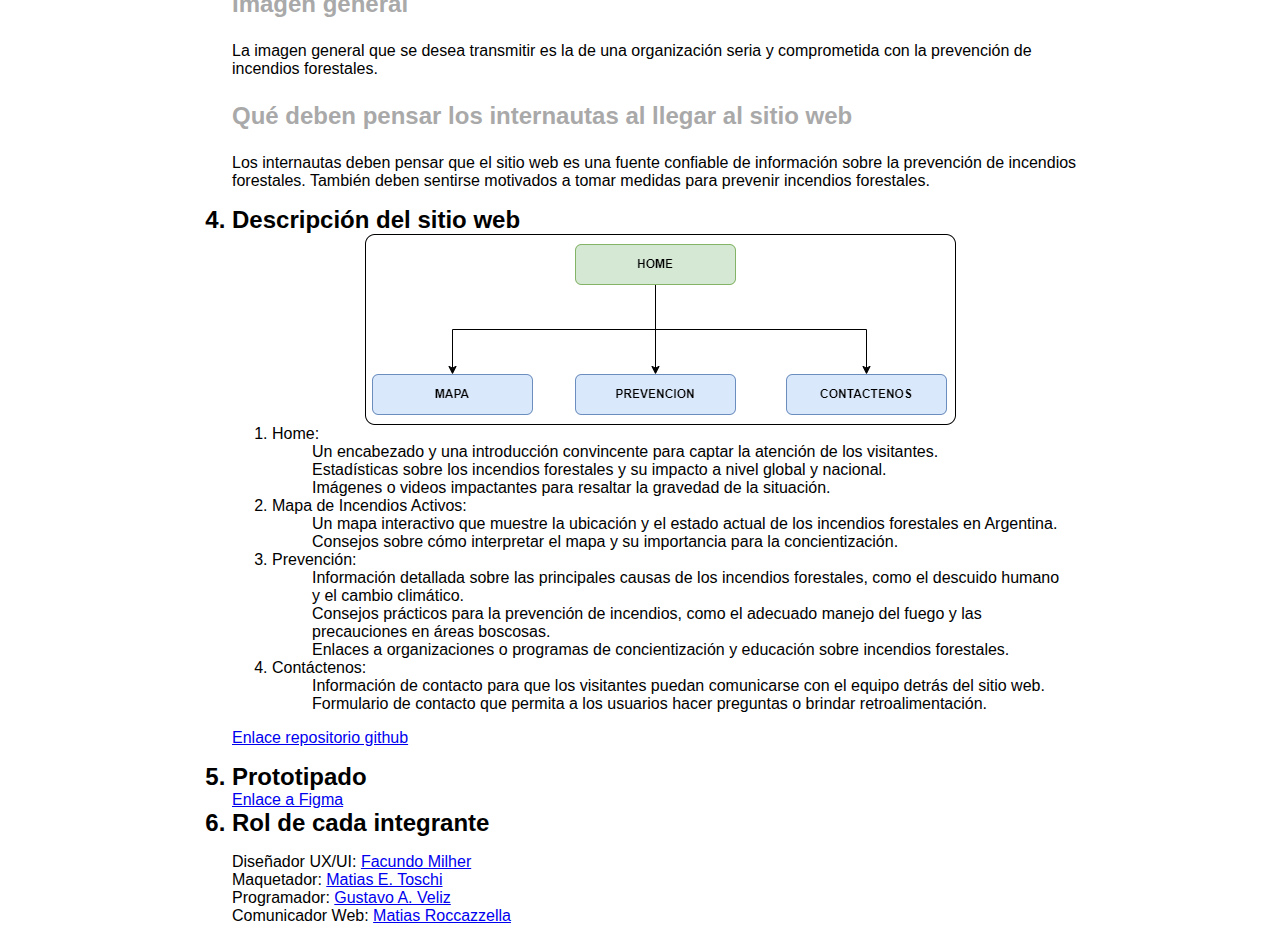
==== commit b1f845b1: "add link a sitio grupal" ====
--- a/pages/avances.html
+++ b/pages/avances.html
@@ -53,6 +53,7 @@
             <p>El nombre del sitio web es <strong>ECOGuardian "Concientizaci&oacute;n sobre Incendios Forestales"</strong>. Este nombre es claro y conciso, y transmite el objetivo principal del sitio web.</p>
             <p class="lista-titulo-secundario">Dominio</p>
             <p>URL: www.ecoguardian.org</p>
+            <p>URL GitHub Pages: <a href="https://mtoschiuade.github.io/tpo-desa-web-G8/" target="_blank">https://mtoschiuade.github.io/tpo-desa-web-G8/</a> </p>
             <p class="lista-titulo-secundario">Eslogan</p>
             <p>El eslogan del sitio web  es "La prevenci&oacute;n es el mejor remedio". Este eslogan trasmite lo que buscamos concientizar con la pagina</p>
             <p class="lista-titulo-secundario">Logo</p>
